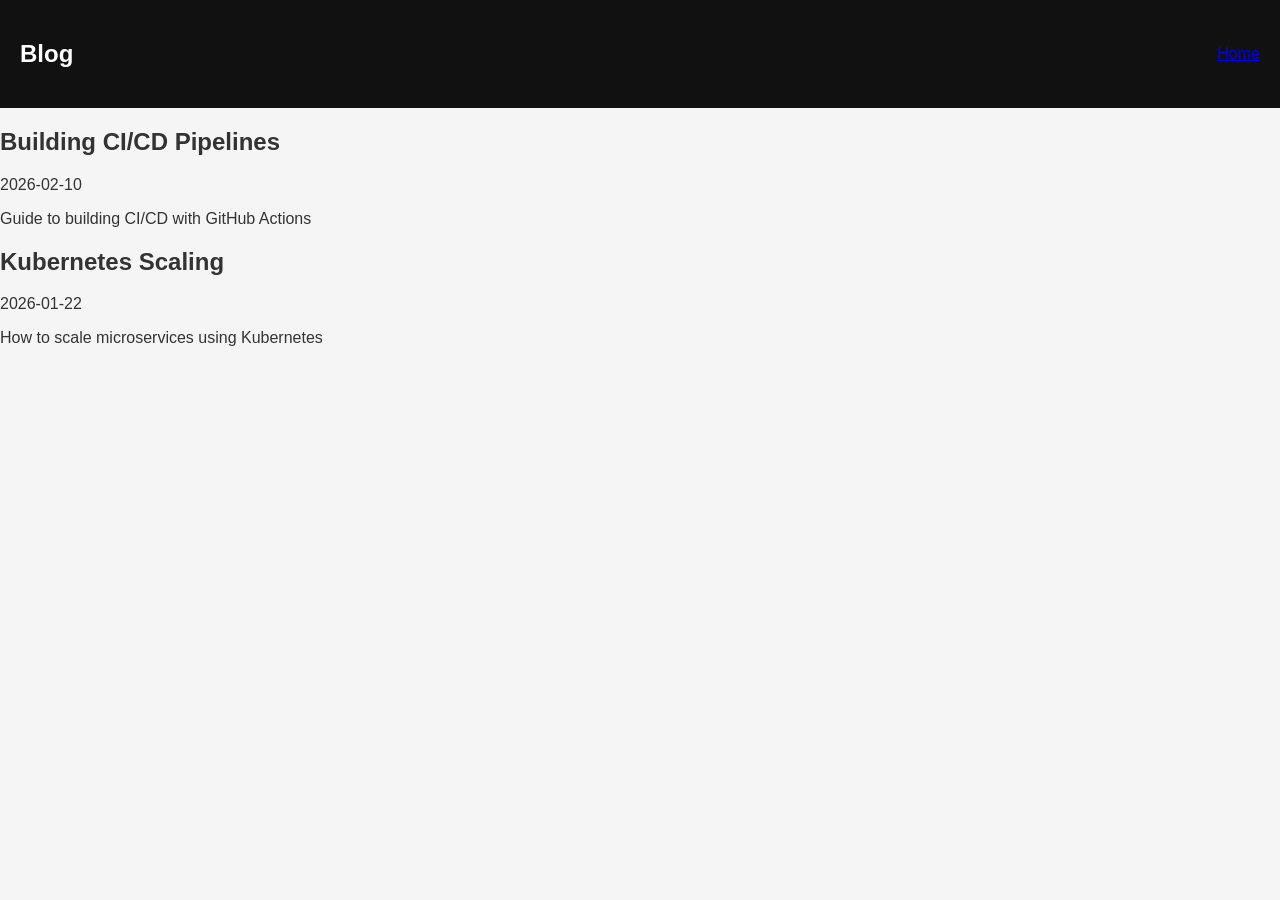
==== blog.html @ d00c8f85 "updated" ====
<!DOCTYPE html>
<html>
<head>
<meta charset="UTF-8">
<title>Blog</title>
<link rel="stylesheet" href="css/styles.css">
</head>
<body>

<header class="navbar">
<h2>Blog</h2>
<a href="index.html">Home</a>
</header>

<section id="blog"></section>

<script src="js/blog.js"></script>
</body>
</html>
---- css/styles.css ----
body{font-family:Arial;margin:0;background:#f5f5f5;color:#333}
.navbar{display:flex;justify-content:space-between;align-items:center;padding:20px;background:#111;color:white}
nav a{margin:10px;color:white;text-decoration:none}
.hero{text-align:center;padding:60px 20px}
.profile{width:150px;border-radius:50%}
.btn{padding:10px 20px;background:#0077ff;color:white;text-decoration:none;border-radius:6px;margin:10px}
.btn.secondary{background:#444}
.skills{text-align:center;padding:40px}
.skills-grid{display:flex;flex-wrap:wrap;justify-content:center;gap:10px}
.skills-grid span{background:white;padding:10px 15px;border-radius:6px;box-shadow:0 2px 5px rgba(0,0,0,0.1)}
.dark{background:#121212;color:white}
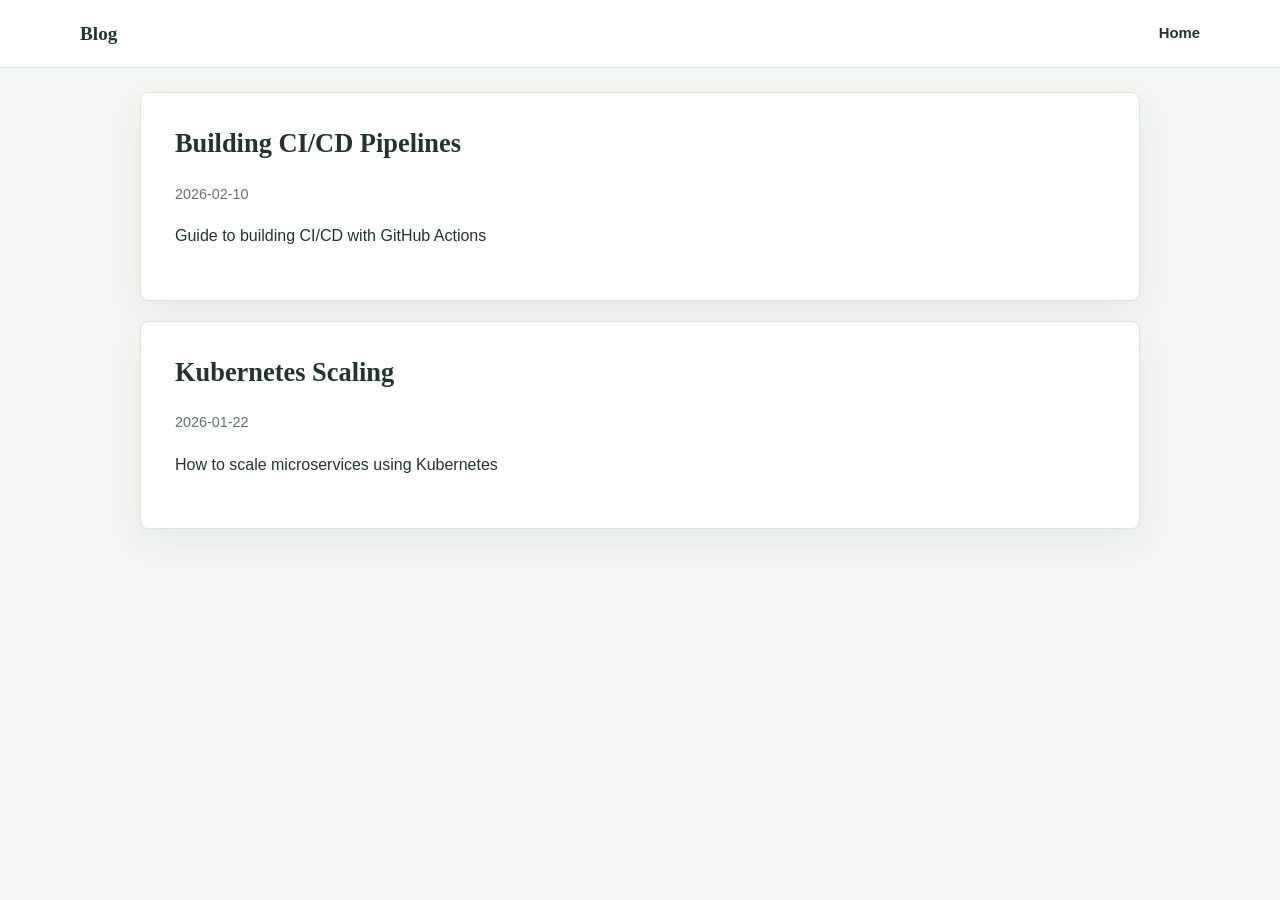
==== commit b91cf41a: "updated the website using gpt" ====
--- a/blog.html
+++ b/blog.html
@@ -3,6 +3,7 @@
 <html>
 <head>
 <meta charset="UTF-8">
+<meta name="viewport" content="width=device-width, initial-scale=1.0">
 <title>Blog</title>
 <link rel="stylesheet" href="css/styles.css">
 </head>
@@ -10,7 +11,7 @@
 
 <header class="navbar">
 <h2>Blog</h2>
-<a href="index.html">Home</a>
+<nav aria-label="Main navigation"><a href="index.html">Home</a></nav>
 </header>
 
 <section id="blog"></section>
--- a/css/styles.css
+++ b/css/styles.css
@@ -1,12 +1,315 @@
 
-body{font-family:Arial;margin:0;background:#f5f5f5;color:#333}
-.navbar{display:flex;justify-content:space-between;align-items:center;padding:20px;background:#111;color:white}
-nav a{margin:10px;color:white;text-decoration:none}
-.hero{text-align:center;padding:60px 20px}
-.profile{width:150px;border-radius:50%}
-.btn{padding:10px 20px;background:#0077ff;color:white;text-decoration:none;border-radius:6px;margin:10px}
-.btn.secondary{background:#444}
-.skills{text-align:center;padding:40px}
-.skills-grid{display:flex;flex-wrap:wrap;justify-content:center;gap:10px}
-.skills-grid span{background:white;padding:10px 15px;border-radius:6px;box-shadow:0 2px 5px rgba(0,0,0,0.1)}
-.dark{background:#121212;color:white}
+:root {
+	color-scheme: light;
+	--page: #f5f7f5;
+	--surface: #ffffff;
+	--surface-soft: #edf3ef;
+	--ink: #24332d;
+	--muted: #65736c;
+	--line: #dce5df;
+	--accent: #2d6955;
+	--accent-dark: #20513f;
+	--shadow: 0 12px 32px rgba(38, 63, 49, 0.07);
+}
+
+* {
+	box-sizing: border-box;
+}
+
+html {
+	scroll-behavior: smooth;
+	scroll-padding-top: 88px;
+}
+
+body {
+	margin: 0;
+	background: var(--page);
+	color: var(--ink);
+	font-family: "Segoe UI", "Trebuchet MS", sans-serif;
+	font-size: 16px;
+	line-height: 1.7;
+}
+
+a {
+	color: var(--accent-dark);
+	text-underline-offset: 3px;
+}
+
+a:hover {
+	color: var(--accent);
+}
+
+.navbar {
+	position: sticky;
+	top: 0;
+	z-index: 10;
+	display: flex;
+	align-items: center;
+	justify-content: space-between;
+	gap: 24px;
+	min-height: 68px;
+	padding: 12px max(24px, calc((100% - 1120px) / 2));
+	border-bottom: 1px solid var(--line);
+	background: rgba(255, 255, 255, 0.96);
+}
+
+.navbar h2 {
+	margin: 0;
+	font-family: Georgia, "Times New Roman", serif;
+	font-size: 1.2rem;
+	font-weight: 600;
+}
+
+.navbar nav {
+	display: flex;
+	flex-wrap: wrap;
+	justify-content: flex-end;
+	gap: 8px 20px;
+}
+
+.navbar a {
+	color: var(--ink);
+	font-size: 0.93rem;
+	font-weight: 600;
+	text-decoration: none;
+}
+
+.navbar a:hover,
+.navbar a:focus-visible {
+	color: var(--accent);
+}
+
+.hero {
+	padding: clamp(48px, 8vw, 88px) 24px 60px;
+	background: var(--surface-soft);
+	text-align: center;
+}
+
+.hero h1,
+h1,
+h2,
+h3 {
+	line-height: 1.25;
+}
+
+.hero h1 {
+	margin: 18px 0 8px;
+	font-family: Georgia, "Times New Roman", serif;
+	font-size: clamp(2rem, 5vw, 3.25rem);
+	font-weight: 600;
+	letter-spacing: 0;
+}
+
+.hero h3 {
+	margin: 0;
+	color: var(--accent-dark);
+	font-size: clamp(1rem, 2.4vw, 1.25rem);
+	font-weight: 600;
+}
+
+.hero > p {
+	max-width: 720px;
+	margin: 18px auto;
+	color: var(--muted);
+}
+
+.hero > p:last-child {
+	display: flex;
+	flex-wrap: wrap;
+	justify-content: center;
+	gap: 8px 18px;
+}
+
+.hero > p:last-child a {
+	font-weight: 600;
+}
+
+.profile {
+	display: inline-flex;
+	width: 112px;
+	aspect-ratio: 1;
+	align-items: center;
+	justify-content: center;
+	border: 5px solid rgba(255, 255, 255, 0.8);
+	border-radius: 50%;
+	background: var(--accent);
+	color: #fff;
+	font-family: Georgia, "Times New Roman", serif;
+	font-size: 2.25rem;
+	font-weight: 700;
+	box-shadow: var(--shadow);
+}
+
+.btn {
+	display: inline-flex;
+	min-height: 44px;
+	align-items: center;
+	justify-content: center;
+	margin: 8px 5px;
+	padding: 9px 18px;
+	border: 1px solid var(--accent);
+	border-radius: 5px;
+	background: var(--accent);
+	color: #fff;
+	font-weight: 600;
+	text-decoration: none;
+	transition: background-color 160ms ease, transform 160ms ease;
+}
+
+.btn:hover {
+	transform: translateY(-1px);
+	background: var(--accent-dark);
+	color: #fff;
+}
+
+.btn.secondary {
+	background: transparent;
+	color: var(--accent-dark);
+}
+
+.btn.secondary:hover {
+	background: #e1ebe5;
+}
+
+.container {
+	width: min(100% - 40px, 1000px);
+	margin: 0 auto;
+	padding: 24px 0 56px;
+}
+
+.card,
+#blog article,
+#metrics,
+.content-panel {
+	margin: 20px 0;
+	padding: clamp(20px, 4vw, 34px);
+	border: 1px solid var(--line);
+	border-radius: 8px;
+	background: var(--surface);
+	box-shadow: var(--shadow);
+}
+
+.card h2,
+#blog h2,
+.content-panel h2 {
+	margin-top: 0;
+	font-family: Georgia, "Times New Roman", serif;
+	font-size: 1.65rem;
+	font-weight: 600;
+}
+
+.card h3 {
+	margin: 30px 0 4px;
+	font-size: 1.13rem;
+}
+
+.card h4 {
+	margin: 20px 0 4px;
+	font-size: 0.95rem;
+}
+
+.card li {
+	padding-left: 3px;
+	margin: 5px 0;
+}
+
+.skills-grid {
+	display: flex;
+	flex-wrap: wrap;
+	gap: 9px;
+}
+
+.skills-grid span {
+	padding: 6px 12px;
+	border: 1px solid var(--line);
+	border-radius: 4px;
+	background: var(--surface-soft);
+	color: var(--accent-dark);
+	font-size: 0.9rem;
+	font-weight: 600;
+}
+
+.meta {
+	color: var(--muted);
+}
+
+footer {
+	padding: 22px 20px;
+	border-top: 1px solid var(--line);
+	background: var(--surface);
+	color: var(--muted);
+	text-align: center;
+}
+
+footer p {
+	margin: 0;
+}
+
+#blog,
+.page-content {
+	width: min(100% - 40px, 1000px);
+	margin: 24px auto 56px;
+}
+
+#blog article p:first-of-type {
+	color: var(--muted);
+	font-size: 0.9rem;
+}
+
+#metrics {
+	display: grid;
+	grid-template-columns: repeat(auto-fit, minmax(min(100%, 180px), 1fr));
+	gap: 12px;
+}
+
+#metrics h3 {
+	margin: 0;
+	padding: 18px;
+	border-radius: 5px;
+	background: var(--surface-soft);
+	color: var(--accent-dark);
+	font-size: 1rem;
+}
+
+.page-content img {
+	display: block;
+	max-width: 100%;
+	height: auto;
+	overflow-x: auto;
+}
+
+@media (max-width: 640px) {
+	html {
+		scroll-padding-top: 120px;
+	}
+
+	.navbar {
+		align-items: flex-start;
+		flex-direction: column;
+		gap: 6px;
+		padding: 12px 20px;
+	}
+
+	.navbar nav {
+		justify-content: flex-start;
+		gap: 6px 16px;
+	}
+
+	.hero {
+		padding-right: 20px;
+		padding-left: 20px;
+	}
+
+	.container,
+	#blog,
+	.page-content {
+		width: min(100% - 28px, 1000px);
+	}
+
+	.card,
+	#blog article,
+	#metrics,
+	.content-panel {
+		margin: 14px 0;
+	}
+}
